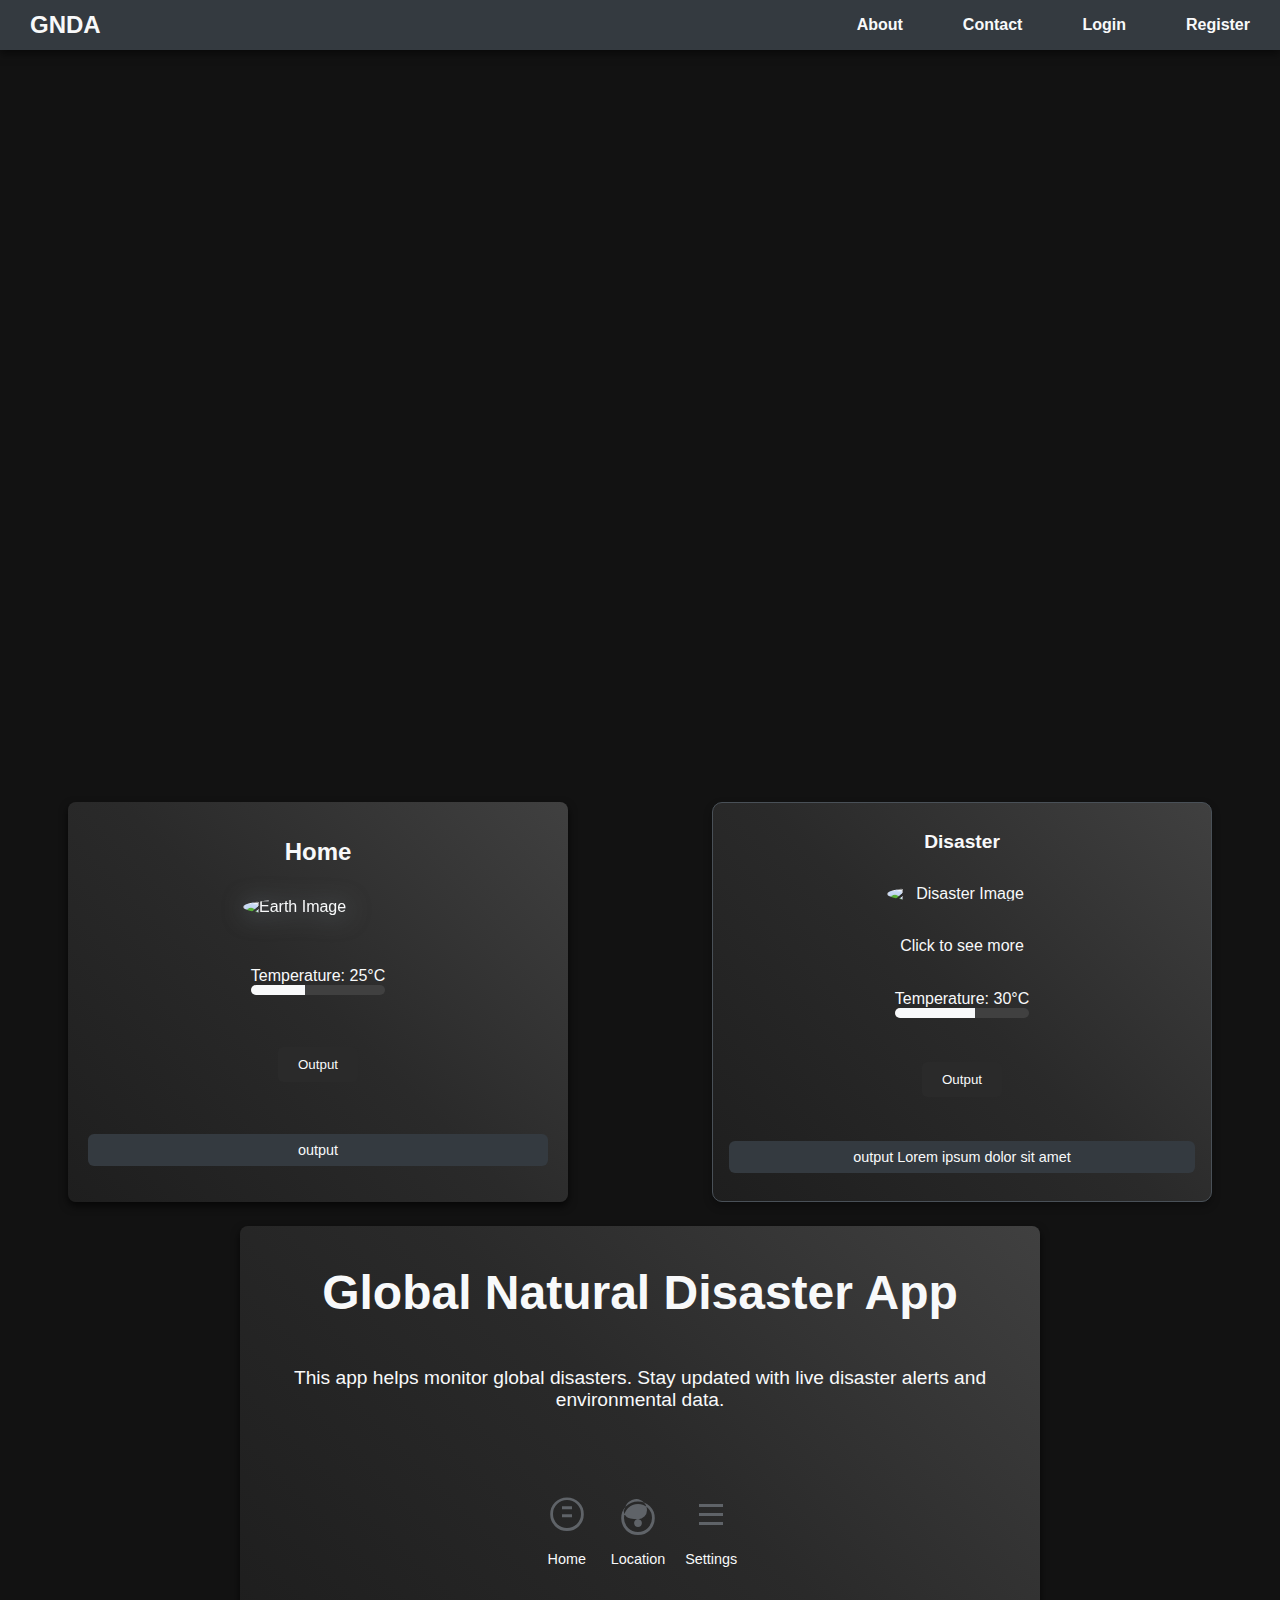
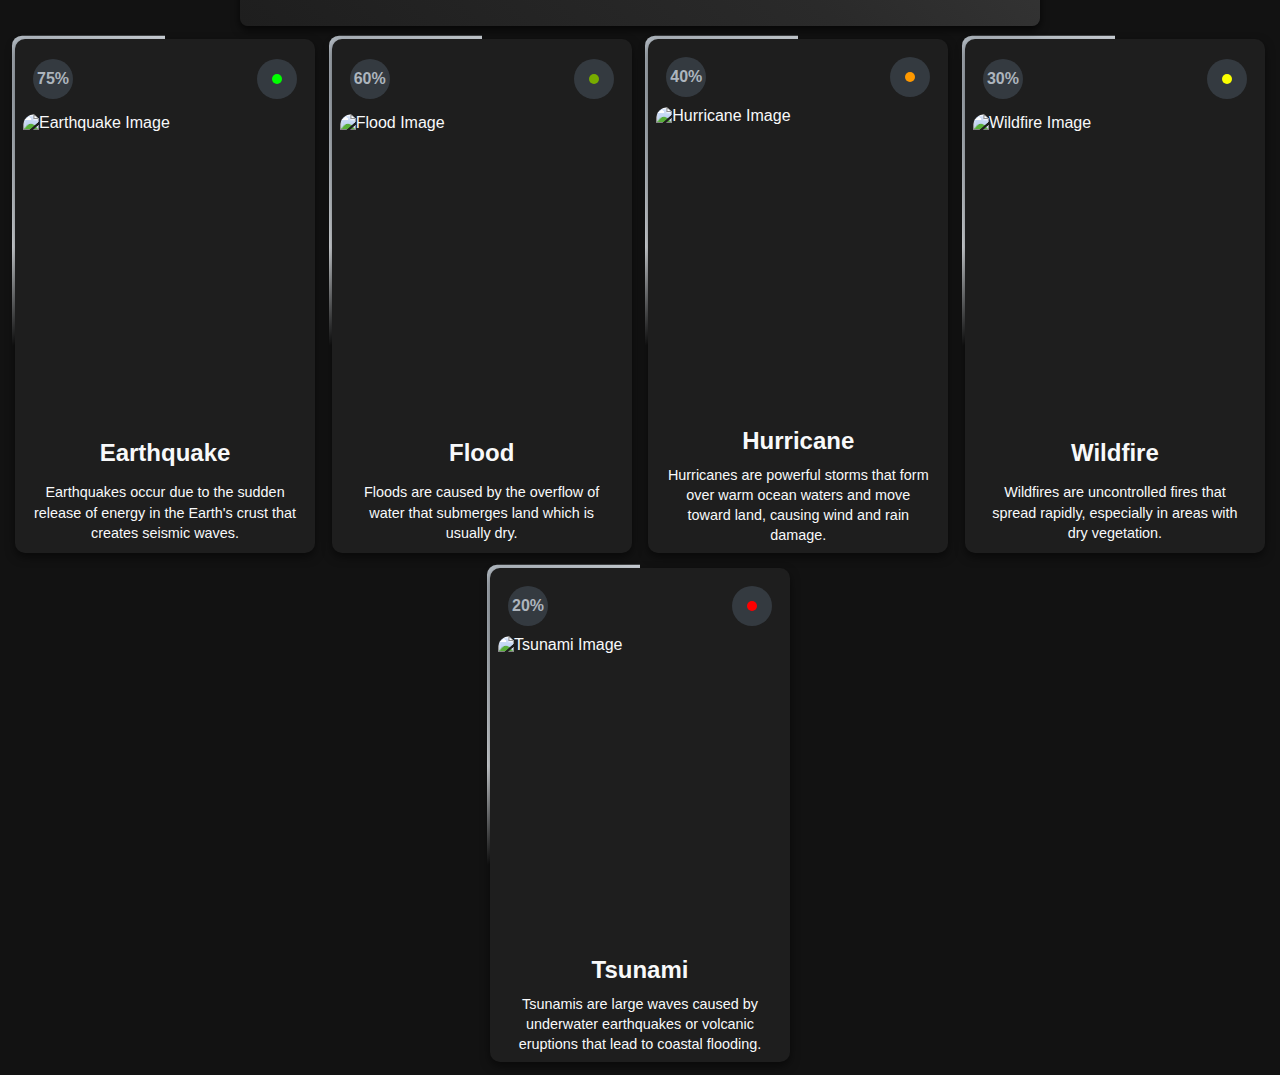
==== html/index.html @ a1fbfb5b "digastar grid fix" ====
<!DOCTYPE html>
<html lang="en">

<head>
  <meta charset="UTF-8" />
  <meta name="viewport" content="width=device-width, initial-scale=1.0" />
  <title>Global Disaster Alert App</title>
  <link rel="stylesheet" href="../css/styles.css" />
  <link href="https://fonts.googleapis.com/css2?family=Roboto:wght@400;700&display=swap" rel="stylesheet" />

  <link rel="stylesheet" href="../css/fonts.css" />
  <link href="https://fonts.googleapis.com/css2?family=Roboto:wght@400;700&display=swap" rel="stylesheet" />
  <link rel="stylesheet" href="../css/animation.css" />
  <link rel="stylesheet" href="../css/responsive.css" />
  <!-- linking font awesome -->
  <link rel="stylesheet" href="https://cdnjs.cloudflare.com/ajax/libs/font-awesome/6.6.0/css/all.min.css"
    integrity="sha512-Kc323vGBEqzTmouAECnVceyQqyqdsSiqLQISBL29aUW4U/M7pSPA/gEUZQqv1cwx4OnYxTxve5UMg5GT6L4JJg=="
    crossorigin="anonymous" referrerpolicy="no-referrer" />
</head>

<body>
  <!-- Navigation Menu -->
  <nav>
    <ul class="sidebar">
      <li>
        <a href="#" id="closeSidebar"><svg xmlns="http://www.w3.org/2000/svg" height="24px" viewBox="0 -960 960 960"
            width="24px" fill="#5f6368">
            <path
              d="m256-200-56-56 224-224-224-224 56-56 224 224 224-224 56 56-224 224 224 224-56 56-224-224-224 224Z" />
          </svg></a>
      </li>
      <li><a href="#">About</a></li>
      <li><a href="#">Contact</a></li>
      <li><a href="#">Login</a></li>
      <li><a href="#">Register</a></li>
    </ul>
    <ul>
      <li><a id="logo" href="#">GNDA</a></li>
      <li class="hideOnMobile"><a href="#">About</a></li>
      <li class="hideOnMobile"><a href="#">Contact</a></li>
      <li class="hideOnMobile"><a href="#">Login</a></li>
      <li class="hideOnMobile"><a href="#">Register</a></li>
      <li class="hideOnpc">
        <a href="#" id="openSidebar">
          <svg xmlns="http://www.w3.org/2000/svg" height="24px" viewBox="0 -960 960 960" width="24px" fill="#5f6368">
            <path d="M120-240v-80h720v80H120Zm0-200v-80h720v80H120Zm0-200v-80h720v80H120Z" />
          </svg></a>
      </li>
    </ul>
  </nav>
  <!-- Hero Section with a Background Image -->
  <section id="hero">
    <div class="hero-container">
      <div class="hero-content">
        <h1>Global Disaster Alert App</h1>
        <p>Get alerts for disasters around the world</p>
        <a href="#"><button id="weather-button">Open App</button></a>
      </div>
    </div>
  </section>

  <!-- Three Box Section -->
  <div class="box1">
    <section class="three-boxes">
      <!-- Home Box -->
      <div class="box home-box">
        <h2>Home</h2>
        <img id="earth-image" src="../assets/image/earth-image.png" alt="Earth Image" />
        <div class="temperature-bar">
          <span class="temp-label">Temperature: 25°C</span>
          <div class="bar">
            <div class="fill" style="width: 40%"></div>
          </div>
        </div>
        <button class="output-btn">Output</button>
        <p id="output-text">output</p>
      </div>

      <!-- Disaster Box -->
      <div class="box disaster-box">
        <h2>Disaster</h2>
        <!-- https://via.placeholder.com/150 -->
        <img src="https://via.placeholder.com/10" alt="Disaster Image" />
        <span>Click to see more</span>
        <div class="temperature-bar">
          <span class="temp-label">Temperature: 30°C</span>
          <div class="bar">
            <div class="fill" style="width: 60%"></div>
          </div>
        </div>
        <button class="output-btn">Output</button>
        <p id="output-text">output Lorem ipsum dolor sit amet</p>
      </div>

      <!-- Global Natural Disaster App Box -->
      <div class="main-box">
        <h2>Global Natural Disaster App</h2>
        <p>
          This app helps monitor global disasters. Stay updated with live
          disaster alerts and environmental data.
        </p>
        <div class="icons">
          <div class="icon-box">
            <svg xmlns="http://www.w3.org/2000/svg" height="48" viewBox="0 -960 960 960" width="48" fill="#5f6368">
              <path
                d="M480-120q-141 0-238.5-97.5T144-456q0-141 97.5-238.5T480-792q141 0 238.5 97.5T816-456q0 141-97.5 238.5T480-120Zm0-60q116 0 198-82t82-198q0-116-82-198t-198-82q-116 0-198 82t-82 198q0 116 82 198t198 82ZM380-556h200v-60H380v60Zm0 160h200v-60H380v60Z" />
            </svg>
            <p>Home</p>
          </div>
          <div class="icon-box">
            <svg xmlns="http://www.w3.org/2000/svg" height="48" viewBox="0 -960 960 960" width="48" fill="#5f6368">
              <path
                d="M480-40q-141 0-238.5-97.5T144-376q0-141 97.5-238.5T480-712q141 0 238.5 97.5T816-376q0 141-97.5 238.5T480-40Zm0-60q116 0 198-82t82-198q0-116-82-198t-198-82q-116 0-198 82t-82 198q0 116 82 198t198 82ZM480-200q33 0 55.5-22.5T558-278q0-33-22.5-55.5T480-356q-33 0-55.5 22.5T402-278q0 33 22.5 55.5T480-200Zm0-156q75 0 127.5-52.5T660-536q0-33-11-65t-28-57.5q-17-25.5-39-47t-55-34.5q-36-18-74.5-18T358-740q-36 18-59 34.5t-44 47T229-601q-15 29-26 57.5T192-536q0 75 52.5 127.5T480-356Zm0-60Z" />
            </svg>
            <p>Location</p>
          </div>
          <div class="icon-box">
            <svg xmlns="http://www.w3.org/2000/svg" height="48" viewBox="0 -960 960 960" width="48" fill="#5f6368">
              <path d="M240-240h480v-60H240v60Zm0-180h480v-60H240v60Zm0-180h480v-60H240v60Zm240 360Zm0-180Zm0-180Z" />
            </svg>
            <p>Settings</p>
          </div>
        </div>
      </div>
    </section>
  </div>

  <!-- Disaster Explain Card Section -->
  <div class="cardsTwoBox">
    <div class="disaster-container">
      <div class="disaster-card">
        <div class="disaster-buttons">
          <button class="left-btn">75%</button>
          <button class="right-btn" onclick="checkLocation()">
            <span class="greenlight"></span>
          </button>
        </div>
        <img
          src="https://media.npr.org/assets/img/2023/02/07/gettyimages-1463708921_wide-4f3dd4d43ac47e19adfbdbad05ad995626392d2d.jpg?s=1400&c=100&f=jpeg"
          alt="Earthquake Image" class="disaster-img" />
        <h1>Earthquake</h1>
        <p>
          Earthquakes occur due to the sudden release of energy in the Earth's
          crust that creates seismic waves.
        </p>
      </div>

      <div class="disaster-card">
        <div class="disaster-buttons">
          <button class="left-btn">60%</button>
          <button class="right-btn" onclick="checkLocation()">
            <span class="offGreen"></span>
          </button>
        </div>
        <img src="https://bsmedia.business-standard.com/_media/bs/img/article/2024-01/25/full/1706206527-8399.jpg"
          alt="Flood Image" class="disaster-img" />
        <h1>Flood</h1>
        <p>
          Floods are caused by the overflow of water that submerges land which
          is usually dry.
        </p>
      </div>

      <div class="disaster-card">
        <div class="disaster-buttons">
          <button class="left-btn">40%</button>
          <button class="right-btn" onclick="checkLocation()">
            <span class="dullYeollow"></span>
          </button>
        </div>
        <img
          src="https://www.belfor.com/us/wp-content/uploads/sites/2/2024/08/Tropical-Storm-vs-Hurricane-What_s-the-Difference.jpeg"
          alt="Hurricane Image" class="disaster-img" />
        <h1>Hurricane</h1>
        <p>
          Hurricanes are powerful storms that form over warm ocean waters and
          move toward land, causing wind and rain damage.
        </p>
      </div>

      <div class="disaster-card">
        <div class="disaster-buttons">
          <button class="left-btn">30%</button>
          <button class="right-btn" onclick="checkLocation()">
            <span class="yellow"></span>
          </button>
        </div>
        <img
          src="https://upload.wikimedia.org/wikipedia/commons/0/05/Burnout_ops_on_Mangum_Fire_McCall_Smokejumpers.jpg"
          alt="Wildfire Image" class="disaster-img" />
        <h1>Wildfire</h1>
        <p>
          Wildfires are uncontrolled fires that spread rapidly, especially in
          areas with dry vegetation.
        </p>
      </div>

      <div class="disaster-card">
        <div class="disaster-buttons">
          <button class="left-btn">20%</button>
          <button class="right-btn" onclick="checkLocation()">
            <span class="red"></span>
          </button>
        </div>
        <img src="https://scitechdaily.com/images/Tsunami-Illustration.jpg" alt="Tsunami Image" class="disaster-img" />
        <h1>Tsunami</h1>
        <p>
          Tsunamis are large waves caused by underwater earthquakes or
          volcanic eruptions that lead to coastal flooding.
        </p>
      </div>
    </div>
  </div>

  <!-- Popup Modal -->
  <div id="location-popup" class="popup">
    <div class="popup-content">
      <span class="close-btn" onclick="closePopup()">&times;</span>
      <p>Your location is currently safe from this disaster!</p>
    </div>
  </div>

  <!-- disaster-list -->

  <!-- This is where we will display disaster cards -->

  <!-- <i class="fa-solid fa-toggle-on" style="color: #B197FC;"></i> -->
  <script src="../JS/app.js"></script>
  <script src="../JS/data.js"></script>
</body>

</html>
---- css/styles.css ----
:root {
  --seasalt: #f8f9fa; /* Seasalt (for light accents) */
  --antiflash-white: #e9ecef; /* Antiflash White */
  --platinum: #dee2e6; /* Platinum */
  --french-gray: #ced4da; /* French Gray */
  --french-gray-2: #adb5bd; /* Lighter French Gray */
  --slate-gray: #6c757d; /* Slate Gray */
  --outer-space: #495057; /* Outer Space */
  --onyx: #343a40; /* Onyx */
  --eerie-black: #212529; /* Eerie Black */
  --dark-background: #121212; /* Dark Background */
  --dark-card: #1e1e1e; /* Dark Card Background */
  --dark-border: #2a2a2a; /* Dark Border */
  --dark-accent: #404040; /* Dark Accent */
}

/* Global Styles */
* {
  margin: 0;
  padding: 0;
  box-sizing: border-box;
}

body {
  color: var(--seasalt);
  font-family: "Roboto", sans-serif;
  background: var(--dark-background);
  min-height: 100vh;
  font-family: "Segoe UI", Tahoma, Geneva, Verdana, sans-serif;
}

/* Nav Bar */
nav {
  background-color: var(--onyx);
  box-shadow: 0 4px 8px rgba(0, 0, 0, 0.5);
}

nav ul {
  width: 100%;
  list-style: none;
  display: flex;
  justify-content: flex-end;
  align-items: center;
}

nav ul li {
  height: 50px;
}

nav a {
  height: 100%;
  padding: 0 30px;
  text-decoration: none;
  display: flex;
  align-items: center;
  color: var(--seasalt);
  font-weight: 700;
  position: relative;
}

nav a:hover {
  background-color: var(--dark-accent);
}

nav a::after {
  content: "";
  position: absolute;
  bottom: 0;
  left: 0;
  width: 100%;
  height: 2px;
  background-color: var(--seasalt);
  transform: scaleX(0);
  transform-origin: left;
  transition: transform 0.3s ease-in-out;
}

nav a:hover::after {
  transform: scaleX(1);
}

nav li:first-child {
  margin-right: auto;
}
#logo {
  font-size: 24px;
  font-weight: bold;
  font-family: "Trebuchet MS", "Lucida Sans Unicode", "Lucida Grande",
    "Lucida Sans", Arial, sans-serif;
}

#logo:hover {
  background: transparent;
}
#logo::after {
  display: none;
}
/* Sidebar */
.sidebar {
  position: fixed;
  top: 0;
  right: 0;
  height: 100vh;
  width: 250px;
  z-index: 999;
  background-color: rgba(255, 255, 255, 0.05);
  backdrop-filter: blur(10px);
  box-shadow: 0 4px 8px rgba(0, 0, 0, 0.23);
  display: none;
  flex-direction: column;
  align-items: flex-start;
  justify-content: flex-start;
}

.sidebar li {
  width: 100%;
}

.sidebar a {
  width: 100%;
}

.sidebar.show {
  display: flex;
}
.hideOnpc {
  display: none;
}

/* Hero Section */
#hero {
  background: linear-gradient(to bottom, rgba(0, 0, 0, 0.6), transparent),
    url("../assets/image/map.png") no-repeat top center/cover;
  padding: 2rem;
  height: 80svh;
  color: var(--seasalt);
  width: 100%;
  opacity: 0;
  animation: fadeIn 2s forwards;
  border-radius: 0rem 0rem 1rem 1rem;
  box-shadow: 2px 2px 12px rgba(0, 0, 0, 0.7);
}

@keyframes fadeIn {
  to {
    opacity: 1;
  }
}
.hero-container {
  display: flex;
  flex-direction: column;
  justify-content: center;
  align-items: center;
  height: 100%;
  width: 100%;
  text-align: center;
  font-family: Fera Code Pro, monospace;
}
.hero-content {
  display: flex;
  flex-direction: column;
  justify-content: center;
  align-items: center;
  height: 100%;
  width: 100%;
}

#hero h1 {
  color: var(--french-gray);
  font-size: 3rem;
  backdrop-filter: blur(10px);
  border-radius: 24px;
  padding: 1rem;
  border: 2px solid var(--slate-gray);
}

#hero p {
  font-size: 1.5rem;
}

#weather-button {
  background-color: var(--dark-border);
  color: var(--seasalt);
  border: none;
  background: var(--dark-accent);
  border-radius: 5px;
  padding: 10px 20px;
  font-size: 1rem;
  margin-top: 20px;
  cursor: pointer;
}
#weather-button a {
  color: var(--seasalt);
  text-decoration: none;
}
#weather-button:hover {
  background-color: var(--onyx);
  color: var(--seasalt);
  transition: all 0.3s ease-in-out;
}

/* Card Section */

.three-boxes {
  margin-top: 1rem;
  display: flex;
  justify-content: space-around;
  align-items: center;
  flex-direction: row;
  width: 100%;
  flex-wrap: wrap;
  gap: 0.5rem;
}
.box {
  margin: 1rem;
  color: var(--seasalt);
  padding: 20px;
  display: flex;
  flex-direction: column;
  align-items: center;
  justify-content: space-around;
  width: 500px;
  height: 400px;
  background: linear-gradient(
    45deg,
    var(--dark-card),
    var(--dark-border),
    var(--dark-accent)
  );
  box-shadow: 0 4px 8px rgba(0, 0, 0, 0.7);
  border-radius: 8px;
}
img {
  width: 150px;
  border-radius: 50%;
  height: auto;
  margin-bottom: 10px;
}

.temperature-bar {
  margin: 10px 0;
}
.bar {
  width: 100%;
  height: 10px;
  background-color: var(--dark-accent);
  border-radius: 5px;
  overflow: hidden;
}

.fill {
  height: 100%;
  background-color: var(--seasalt);
}
.output-btn {
  margin-top: 10px;
  padding: 10px 20px;
  border: none;
  background-color: var(--dark-border);
  color: var(--seasalt);
  border-radius: 5px;
  cursor: pointer;
}
.output-btn:hover {
  transition: all 0.3s ease-in-out;
  border: 1px solid var(--dark-border);
  background: transparent;
}

.main-box h2 {
  margin-bottom: 10px;
  font-size: 3rem;
  color: var(--seasalt);
}
.main-box {
  width: 800px;
  height: 400px;
  margin: 15 auto;
  padding: 20px;
  background: linear-gradient(
    45deg,
    var(--dark-card),
    var(--dark-border),
    var(--dark-accent)
  );
  box-shadow: 0 4px 8px rgba(0, 0, 0, 0.7);
  border-radius: 8px;
  color: var(--seasalt);

  display: flex;
  flex-direction: column;
  align-items: center;
  justify-content: space-around;
  text-align: center;
}
.main-box p {
  margin-bottom: 20px;
  font-size: 1.2rem;
}

.icons {
  text-align: center;
  display: flex;
  align-items: center;
  justify-content: center;
  gap: 20px;
  margin-top: 20px;
}

.icon-box {
  text-align: center;
}
.icon-box p {
  font-size: 0.9em;
}
.icon-box svg {
  margin-bottom: 10px;
}
#earth-image {
  animation: spin 120s linear infinite;
  filter: drop-shadow(2px 2px 12px var(--slate-gray));
}

#output-text {
  color: var(--seasalt);
  font-size: 0.9rem;
  margin-top: 20px;
  width: 100%;
  text-align: center;
  background-color: #343a40;
  padding: 0.5rem;
  border-radius: 6px;
  overflow-y: scroll;
  overflow-x: hidden;
  -ms-overflow-style: none; /* IE and Edge */
  scrollbar-width: none;
}

/* Hide scrollbar for Chrome, Safari and Opera */
#output-text::-webkit-scrollbar {
  display: none;
}

/* digister explain card */

/* Flex container for disaster cards */
.disaster-container {
  display: flex;
  flex-wrap: wrap;
  justify-content: space-evenly;
  gap: 0.9rem;
  margin: 0rem auto;
  width: 100%;
  max-width: 1600px;
}

/* Individual disaster cards */
.disaster-card {
  background: var(--dark-card);
  color: var(--seasalt);
  border-radius: 10px;
  width: 300px;
  display: flex;
  flex-direction: column;
  justify-content: space-around;
  box-shadow: 0 4px 10px rgba(0, 0, 0, 0.5);
  position: relative;
  padding: 0.5rem;
  position: relative;
}
@property --angle {
  syntax: "<angle>";
  initial-value: 0deg;
  inherits: false;
}
.disaster-card::after {
  content: "";
  position: absolute;
  height: 100%;
  width: 100%;
  background-image: conic-gradient(
    from var(--angle),
    transparent 70%,
    var(--platinum),
    var(--french-gray-2),
    var(--french-gray)
  );
  top: 50%;
  left: 50%;
  translate: -50% -50%;
  z-index: -1;
  padding: 3px;
  border-radius: 10px;
  animation: 3s gar linear infinite;
}

.card::before {
  filter: blur(10px);
  opacity: 0.5;
}

.disaster-img {
  width: 100%;
  height: 300px;
  object-fit: cover;
  border-radius: 12px;
}

/* Disaster name */
.disaster-card h1 {
  margin: 10px 0;
  text-align: center;
  font-size: 1.5rem;
}

/* Disaster description */
.disaster-card p {
  padding: 0 10px;
  text-align: center;
  font-size: 0.9rem;
  line-height: 1.4;
}

/* Buttons at the top of the card */
.disaster-buttons {
  display: flex;
  justify-content: space-between;
  padding: 10px;
}

.left-btn,
.right-btn {
  background-color: var(--onyx);
  color: var(--seasalt);
  border: none;
  border-radius: 50%;
  width: 40px;
  height: 40px;
  display: flex;
  justify-content: center;
  align-items: center;
  cursor: pointer;
  font-size: 1rem;
  transition: background-color 0.3s ease;
  color: #adb5bd;
  font-weight: 900;
}
.greenlight {
  background-color: #00ff00;
  height: 10px;
  width: 10px;
  border-radius: 50%;
}
.offGreen {
  background-color: #78ac00;
  height: 10px;
  width: 10px;
  border-radius: 50%;
}
.dullYeollow {
  background-color: #ff9900;
  height: 10px;
  width: 10px;
  border-radius: 50%;
}
.yellow {
  background-color: #fbff00;
  height: 10px;
  width: 10px;
  border-radius: 50%;
}
.red {
  background-color: #ff0000;
  height: 10px;
  width: 10px;
  border-radius: 50%;
}
.left-btn:hover,
.right-btn:hover {
  background-color: var(--eerie-black);
}

/* Popup Modal */
.popup {
  display: none;
  position: fixed;
  top: 0;
  left: 0;
  width: 100%;
  height: 100%;
  background: rgba(0, 0, 0, 0.7);
  justify-content: center;
  align-items: center;
  z-index: 1000;
}

.popup-content {
  background: var(--dark-card);
  padding: 2rem;
  border-radius: 10px;
  text-align: center;
  color: var(--seasalt);
  width: 300px;
}

.close-btn {
  position: absolute;
  top: 10px;
  right: 20px;
  font-size: 1.5rem;
  color: var(--seasalt);
  cursor: pointer;
}

.close-btn:hover {
  color: var(--platinum);
}

.cardsTwoBox {
  margin: 0.8rem;
}
/* Container for disaster cards */
.disasterAll {
  padding: 1rem;
  background-color: var(--french-gray-2); /* Matches the background */
  display: flex;
  flex-wrap: wrap;
  justify-content: space-evenly;
  gap: 1.5rem;
  max-width: 1200px;
  margin: 0 auto;
}

/* Individual disaster card styling */
.disaster-box {
  background-color: var(--onyx); /* Matches the dark background */
  border: 1px solid var(--outer-space);
  border-radius: 10px;
  box-shadow: 0 4px 8px rgba(0, 0, 0, 0.3);
  padding: 1rem;
  text-align: center;
  transition: transform 0.3s ease, box-shadow 0.3s ease;
}

/* Card content styling */
.disaster-box h2 {
  font-size: 1.2rem;
  color: var(--seasalt);
  margin-bottom: 0.5rem;
}

.disaster-box p {
  font-size: 0.9rem;
  color: var(--platinum);
}

/* Hover effect for the cards */
.disaster-box:hover {
  transform: translateY(-5px);
  box-shadow: 0 8px 16px rgba(0, 0, 0, 0.5);
}
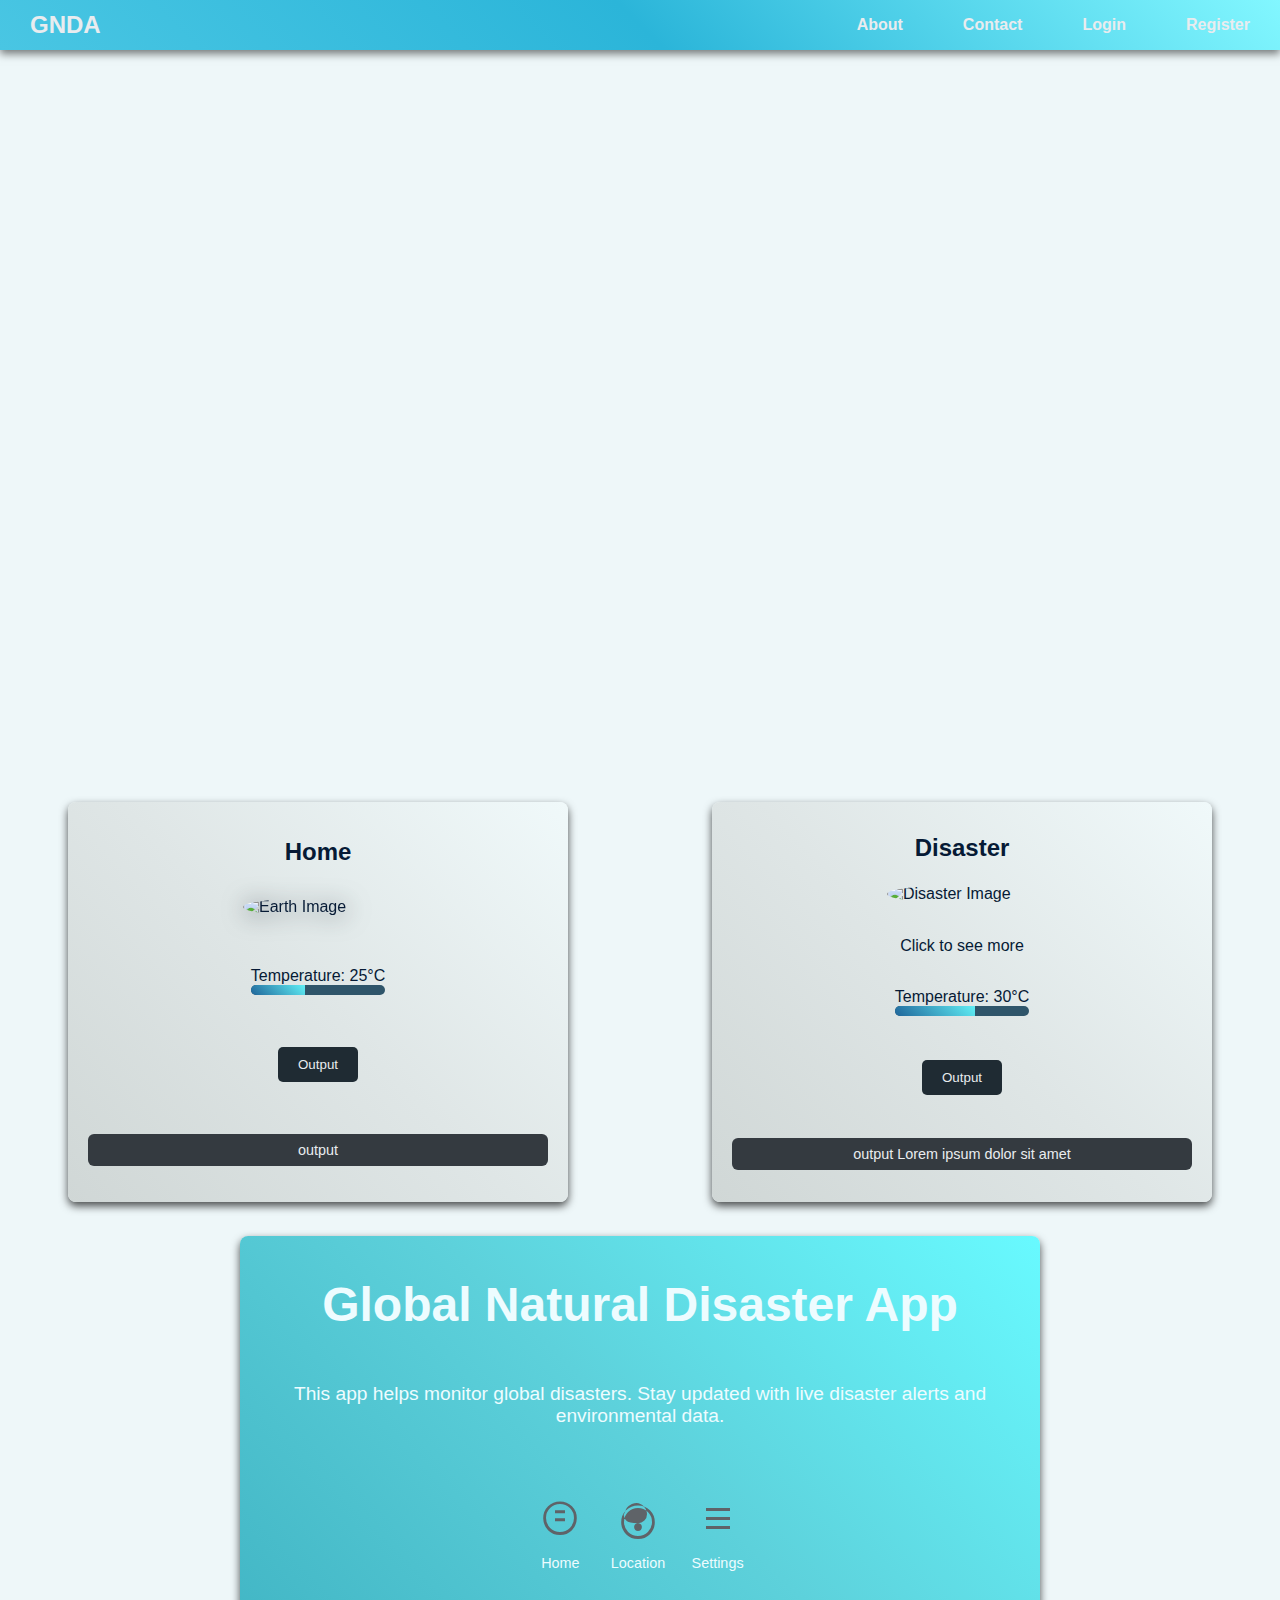
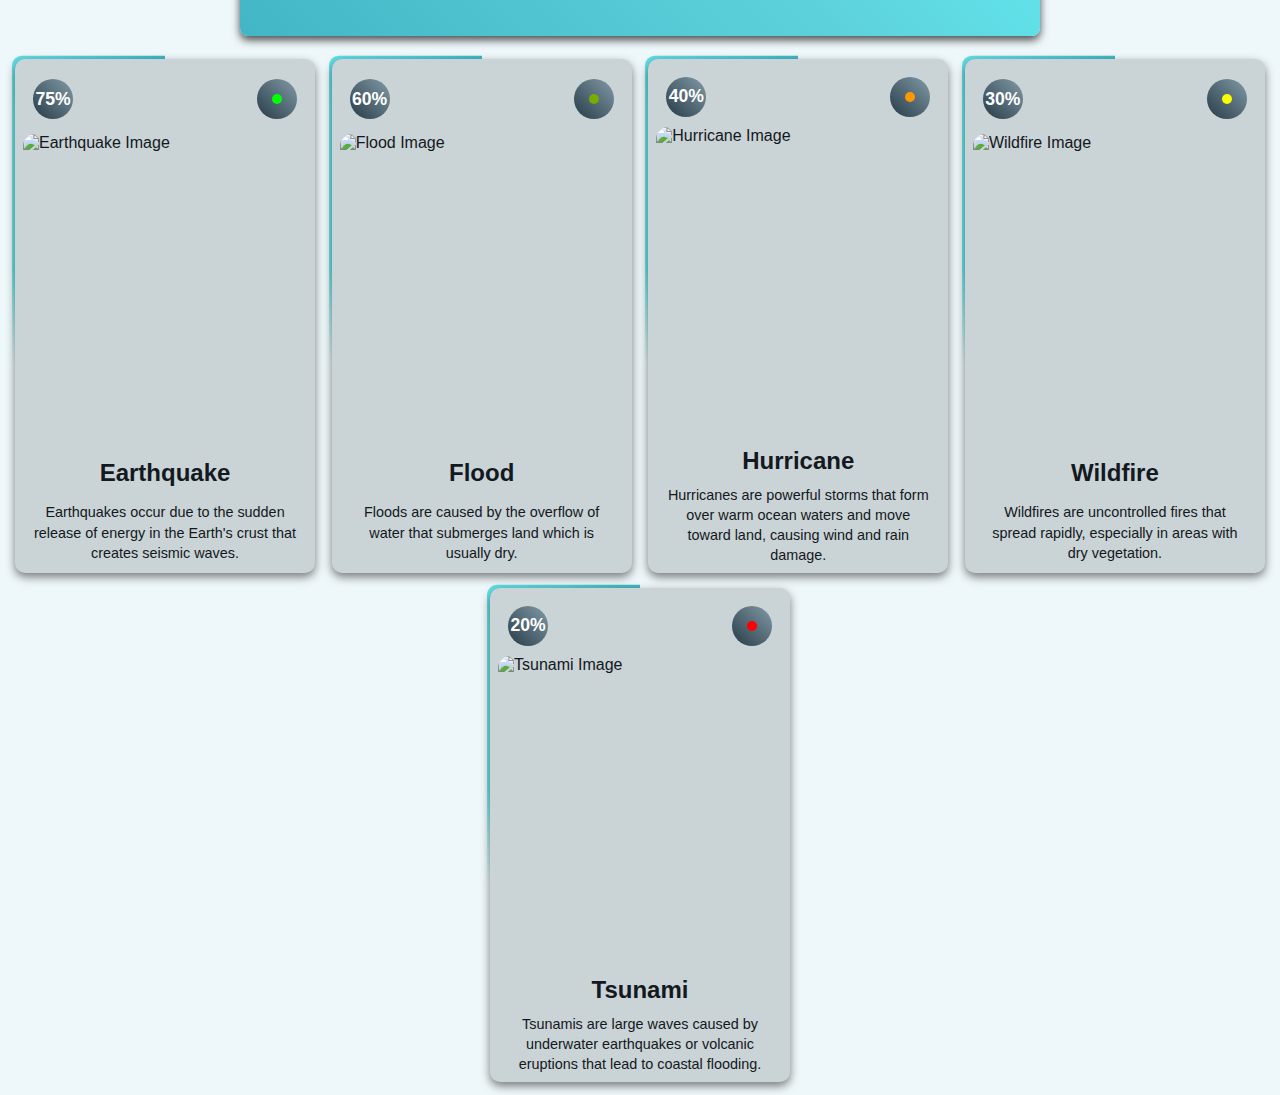
==== commit 1d74a337: "app color change" ====
--- a/html/index.html
+++ b/html/index.html
@@ -24,7 +24,7 @@
     <ul class="sidebar">
       <li>
         <a href="#" id="closeSidebar"><svg xmlns="http://www.w3.org/2000/svg" height="24px" viewBox="0 -960 960 960"
-            width="24px" fill="#5f6368">
+            width="24px" fill="#fff">
             <path
               d="m256-200-56-56 224-224-224-224 56-56 224 224 224-224 56 56-224 224 224 224-56 56-224-224-224 224Z" />
           </svg></a>
@@ -42,7 +42,7 @@
       <li class="hideOnMobile"><a href="#">Register</a></li>
       <li class="hideOnpc">
         <a href="#" id="openSidebar">
-          <svg xmlns="http://www.w3.org/2000/svg" height="24px" viewBox="0 -960 960 960" width="24px" fill="#5f6368">
+          <svg xmlns="http://www.w3.org/2000/svg" height="24px" viewBox="0 -960 960 960" width="24px" fill="#fff">
             <path d="M120-240v-80h720v80H120Zm0-200v-80h720v80H120Zm0-200v-80h720v80H120Z" />
           </svg></a>
       </li>
@@ -65,7 +65,7 @@
       <!-- Home Box -->
       <div class="box home-box">
         <h2>Home</h2>
-        <img id="earth-image" src="../assets/image/earth-image.png" alt="Earth Image" />
+        <img id="earth-image" src="../assets/image/earth.png" alt="Earth Image" />
         <div class="temperature-bar">
           <span class="temp-label">Temperature: 25°C</span>
           <div class="bar">
@@ -80,7 +80,9 @@
       <div class="box disaster-box">
         <h2>Disaster</h2>
         <!-- https://via.placeholder.com/150 -->
-        <img src="https://via.placeholder.com/10" alt="Disaster Image" />
+        <img
+          src="../assets/image/DALL·E 2024-10-24 02.21.56 - A clean, modern UI design for a global natural disaster alert app. The home page features a dashboard with disaster cards showing the type, location, .webp"
+          alt="Disaster Image" />
         <span>Click to see more</span>
         <div class="temperature-bar">
           <span class="temp-label">Temperature: 30°C</span>
@@ -220,9 +222,7 @@
     </div>
   </div>
 
-  <!-- disaster-list -->
-
-  <!-- This is where we will display disaster cards -->
+
 
   <!-- <i class="fa-solid fa-toggle-on" style="color: #B197FC;"></i> -->
   <script src="../JS/app.js"></script>
--- a/css/styles.css
+++ b/css/styles.css
@@ -1,19 +1,3 @@
-:root {
-  --seasalt: #f8f9fa; /* Seasalt (for light accents) */
-  --antiflash-white: #e9ecef; /* Antiflash White */
-  --platinum: #dee2e6; /* Platinum */
-  --french-gray: #ced4da; /* French Gray */
-  --french-gray-2: #adb5bd; /* Lighter French Gray */
-  --slate-gray: #6c757d; /* Slate Gray */
-  --outer-space: #495057; /* Outer Space */
-  --onyx: #343a40; /* Onyx */
-  --eerie-black: #212529; /* Eerie Black */
-  --dark-background: #121212; /* Dark Background */
-  --dark-card: #1e1e1e; /* Dark Card Background */
-  --dark-border: #2a2a2a; /* Dark Border */
-  --dark-accent: #404040; /* Dark Accent */
-}
-
 /* Global Styles */
 * {
   margin: 0;
@@ -22,16 +6,22 @@
 }
 
 body {
-  color: var(--seasalt);
+  color: #000605;
   font-family: "Roboto", sans-serif;
-  background: var(--dark-background);
+  background: #eef7f9;
   min-height: 100vh;
   font-family: "Segoe UI", Tahoma, Geneva, Verdana, sans-serif;
-}
+
+}
+
+body::-webkit-scrollbar {
+  display: none;
+}
+
 
 /* Nav Bar */
 nav {
-  background-color: var(--onyx);
+  background: linear-gradient(45deg, #49c6e3, #2bb5d9, #82f7ff);
   box-shadow: 0 4px 8px rgba(0, 0, 0, 0.5);
 }
 
@@ -53,13 +43,13 @@
   text-decoration: none;
   display: flex;
   align-items: center;
-  color: var(--seasalt);
+  color: #e9ecef;
   font-weight: 700;
   position: relative;
 }
 
 nav a:hover {
-  background-color: var(--dark-accent);
+  background-color: #587d8e;
 }
 
 nav a::after {
@@ -69,7 +59,7 @@
   left: 0;
   width: 100%;
   height: 2px;
-  background-color: var(--seasalt);
+  background-color: #566a7e;
   transform: scaleX(0);
   transform-origin: left;
   transition: transform 0.3s ease-in-out;
@@ -82,6 +72,7 @@
 nav li:first-child {
   margin-right: auto;
 }
+
 #logo {
   font-size: 24px;
   font-weight: bold;
@@ -92,9 +83,11 @@
 #logo:hover {
   background: transparent;
 }
+
 #logo::after {
   display: none;
 }
+
 /* Sidebar */
 .sidebar {
   position: fixed;
@@ -103,7 +96,7 @@
   height: 100vh;
   width: 250px;
   z-index: 999;
-  background-color: rgba(255, 255, 255, 0.05);
+  background-color: #ffffff0d;
   backdrop-filter: blur(10px);
   box-shadow: 0 4px 8px rgba(0, 0, 0, 0.23);
   display: none;
@@ -123,17 +116,18 @@
 .sidebar.show {
   display: flex;
 }
+
 .hideOnpc {
   display: none;
 }
 
 /* Hero Section */
 #hero {
-  background: linear-gradient(to bottom, rgba(0, 0, 0, 0.6), transparent),
-    url("../assets/image/map.png") no-repeat top center/cover;
+  background: linear-gradient(to bottom, #0000009f, transparent),
+    url("../assets/image/map.jpeg") no-repeat top center/cover;
   padding: 2rem;
   height: 80svh;
-  color: var(--seasalt);
+  color: #020506;
   width: 100%;
   opacity: 0;
   animation: fadeIn 2s forwards;
@@ -146,6 +140,7 @@
     opacity: 1;
   }
 }
+
 .hero-container {
   display: flex;
   flex-direction: column;
@@ -156,6 +151,7 @@
   text-align: center;
   font-family: Fera Code Pro, monospace;
 }
+
 .hero-content {
   display: flex;
   flex-direction: column;
@@ -166,36 +162,40 @@
 }
 
 #hero h1 {
-  color: var(--french-gray);
+  font-family: "Trebuchet MS", "Lucida Sans Unicode", "Lucida Grande",
+    "Lucida Sans", Arial, sans-serif;
+  color: #fff;
   font-size: 3rem;
-  backdrop-filter: blur(10px);
+  /* backdrop-filter: blur(5px); */
   border-radius: 24px;
   padding: 1rem;
-  border: 2px solid var(--slate-gray);
+  /* border: 2px solid #495057; */
 }
 
 #hero p {
   font-size: 1.5rem;
+  font-weight: 700;
 }
 
 #weather-button {
-  background-color: var(--dark-border);
-  color: var(--seasalt);
+  background-color: #3d79a0;
+  color: #e9ecef;
   border: none;
-  background: var(--dark-accent);
   border-radius: 5px;
   padding: 10px 20px;
   font-size: 1rem;
   margin-top: 20px;
   cursor: pointer;
 }
+
 #weather-button a {
-  color: var(--seasalt);
+  color: #e9ecef;
   text-decoration: none;
 }
+
 #weather-button:hover {
-  background-color: var(--onyx);
-  color: var(--seasalt);
+  background-color: #11344b;
+  color: #e9ecef;
   transition: all 0.3s ease-in-out;
 }
 
@@ -211,9 +211,10 @@
   flex-wrap: wrap;
   gap: 0.5rem;
 }
+
 .box {
   margin: 1rem;
-  color: var(--seasalt);
+  color: #061a35;
   padding: 20px;
   display: flex;
   flex-direction: column;
@@ -221,15 +222,14 @@
   justify-content: space-around;
   width: 500px;
   height: 400px;
-  background: linear-gradient(
-    45deg,
-    var(--dark-card),
-    var(--dark-border),
-    var(--dark-accent)
-  );
+  background: linear-gradient(45deg,
+      #d0d7d6,
+      #dfe6e6,
+      #f0f9fa);
   box-shadow: 0 4px 8px rgba(0, 0, 0, 0.7);
   border-radius: 8px;
 }
+
 img {
   width: 150px;
   border-radius: 50%;
@@ -240,59 +240,61 @@
 .temperature-bar {
   margin: 10px 0;
 }
+
 .bar {
   width: 100%;
   height: 10px;
-  background-color: var(--dark-accent);
+  background-color: #2f556a;
   border-radius: 5px;
   overflow: hidden;
 }
 
 .fill {
   height: 100%;
-  background-color: var(--seasalt);
-}
+  background: linear-gradient(45deg, #1f659a, #60eff5);
+}
+
 .output-btn {
   margin-top: 10px;
   padding: 10px 20px;
   border: none;
-  background-color: var(--dark-border);
-  color: var(--seasalt);
+  background-color: #1f2b33;
+  color: #e9ecef;
   border-radius: 5px;
   cursor: pointer;
 }
+
 .output-btn:hover {
   transition: all 0.3s ease-in-out;
-  border: 1px solid var(--dark-border);
-  background: transparent;
+  border: 1px solid #2a2a2a;
+  background: #17232f;
 }
 
 .main-box h2 {
   margin-bottom: 10px;
   font-size: 3rem;
-  color: var(--seasalt);
-}
+  color: #edfcff;
+}
+
 .main-box {
   width: 800px;
   height: 400px;
-  margin: 15 auto;
+  margin: 10px;
   padding: 20px;
-  background: linear-gradient(
-    45deg,
-    var(--dark-card),
-    var(--dark-border),
-    var(--dark-accent)
-  );
+  background: linear-gradient(45deg,
+      #42b6c5,
+      #5dd1db,
+      #68faff);
   box-shadow: 0 4px 8px rgba(0, 0, 0, 0.7);
   border-radius: 8px;
-  color: var(--seasalt);
-
+  color: #edfcff;
   display: flex;
   flex-direction: column;
   align-items: center;
   justify-content: space-around;
   text-align: center;
 }
+
 .main-box p {
   margin-bottom: 20px;
   font-size: 1.2rem;
@@ -304,25 +306,29 @@
   align-items: center;
   justify-content: center;
   gap: 20px;
-  margin-top: 20px;
+  margin: .1rem;
 }
 
 .icon-box {
   text-align: center;
-}
+  margin: .2rem;
+}
+
 .icon-box p {
   font-size: 0.9em;
 }
+
 .icon-box svg {
   margin-bottom: 10px;
 }
+
 #earth-image {
   animation: spin 120s linear infinite;
-  filter: drop-shadow(2px 2px 12px var(--slate-gray));
+  filter: drop-shadow(2px 2px 12px #495057);
 }
 
 #output-text {
-  color: var(--seasalt);
+  color: #e9ecef;
   font-size: 0.9rem;
   margin-top: 20px;
   width: 100%;
@@ -332,7 +338,8 @@
   border-radius: 6px;
   overflow-y: scroll;
   overflow-x: hidden;
-  -ms-overflow-style: none; /* IE and Edge */
+  -ms-overflow-style: none;
+  /* IE and Edge */
   scrollbar-width: none;
 }
 
@@ -356,8 +363,8 @@
 
 /* Individual disaster cards */
 .disaster-card {
-  background: var(--dark-card);
-  color: var(--seasalt);
+  background: #cad3d5;
+  color: #131821;
   border-radius: 10px;
   width: 300px;
   display: flex;
@@ -368,23 +375,23 @@
   padding: 0.5rem;
   position: relative;
 }
+
 @property --angle {
   syntax: "<angle>";
   initial-value: 0deg;
   inherits: false;
 }
+
 .disaster-card::after {
   content: "";
   position: absolute;
   height: 100%;
   width: 100%;
-  background-image: conic-gradient(
-    from var(--angle),
-    transparent 70%,
-    var(--platinum),
-    var(--french-gray-2),
-    var(--french-gray)
-  );
+  background-image: conic-gradient(from var(--angle),
+      transparent 70%,
+      #68e5ea,
+      #68e5ea,
+      #42b6c5);
   top: 50%;
   left: 50%;
   translate: -50% -50%;
@@ -430,8 +437,8 @@
 
 .left-btn,
 .right-btn {
-  background-color: var(--onyx);
-  color: var(--seasalt);
+  background: linear-gradient(45deg, #273b48, #829ba7);
+  color: #fff;
   border: none;
   border-radius: 50%;
   width: 40px;
@@ -440,44 +447,49 @@
   justify-content: center;
   align-items: center;
   cursor: pointer;
-  font-size: 1rem;
+  font-size: 1.1rem;
   transition: background-color 0.3s ease;
-  color: #adb5bd;
-  font-weight: 900;
-}
+  font-weight: 900
+}
+
 .greenlight {
   background-color: #00ff00;
   height: 10px;
   width: 10px;
   border-radius: 50%;
 }
+
 .offGreen {
   background-color: #78ac00;
   height: 10px;
   width: 10px;
   border-radius: 50%;
 }
+
 .dullYeollow {
   background-color: #ff9900;
   height: 10px;
   width: 10px;
   border-radius: 50%;
 }
+
 .yellow {
   background-color: #fbff00;
   height: 10px;
   width: 10px;
   border-radius: 50%;
 }
+
 .red {
   background-color: #ff0000;
   height: 10px;
   width: 10px;
   border-radius: 50%;
 }
+
 .left-btn:hover,
 .right-btn:hover {
-  background-color: var(--eerie-black);
+  background-color: #2f556a;
 }
 
 /* Popup Modal */
@@ -488,18 +500,20 @@
   left: 0;
   width: 100%;
   height: 100%;
-  background: rgba(0, 0, 0, 0.7);
+  backdrop-filter: blur(10px);
+  color: #fff;
   justify-content: center;
   align-items: center;
   z-index: 1000;
 }
 
 .popup-content {
-  background: var(--dark-card);
+  backdrop-filter: blur(10px);
+  background: #9ac3d177;
   padding: 2rem;
   border-radius: 10px;
   text-align: center;
-  color: var(--seasalt);
+  color: #021123;
   width: 300px;
 }
 
@@ -508,32 +522,37 @@
   top: 10px;
   right: 20px;
   font-size: 1.5rem;
-  color: var(--seasalt);
+  color: #1f659a;
   cursor: pointer;
 }
 
 .close-btn:hover {
-  color: var(--platinum);
+  color: #cad3d5;
 }
 
 .cardsTwoBox {
   margin: 0.8rem;
 }
-/* Container for disaster cards */
-.disasterAll {
+
+/* !comments hide */
+
+/* .disasterAll {
+
   padding: 1rem;
-  background-color: var(--french-gray-2); /* Matches the background */
+  background-color: var(--french-gray-2);
+
   display: flex;
   flex-wrap: wrap;
   justify-content: space-evenly;
   gap: 1.5rem;
   max-width: 1200px;
   margin: 0 auto;
-}
-
-/* Individual disaster card styling */
+} 
+
+
 .disaster-box {
-  background-color: var(--onyx); /* Matches the dark background */
+  background-color: var(--onyx);
+
   border: 1px solid var(--outer-space);
   border-radius: 10px;
   box-shadow: 0 4px 8px rgba(0, 0, 0, 0.3);
@@ -542,7 +561,6 @@
   transition: transform 0.3s ease, box-shadow 0.3s ease;
 }
 
-/* Card content styling */
 .disaster-box h2 {
   font-size: 1.2rem;
   color: var(--seasalt);
@@ -554,8 +572,8 @@
   color: var(--platinum);
 }
 
-/* Hover effect for the cards */
+
 .disaster-box:hover {
   transform: translateY(-5px);
   box-shadow: 0 8px 16px rgba(0, 0, 0, 0.5);
-}
+} */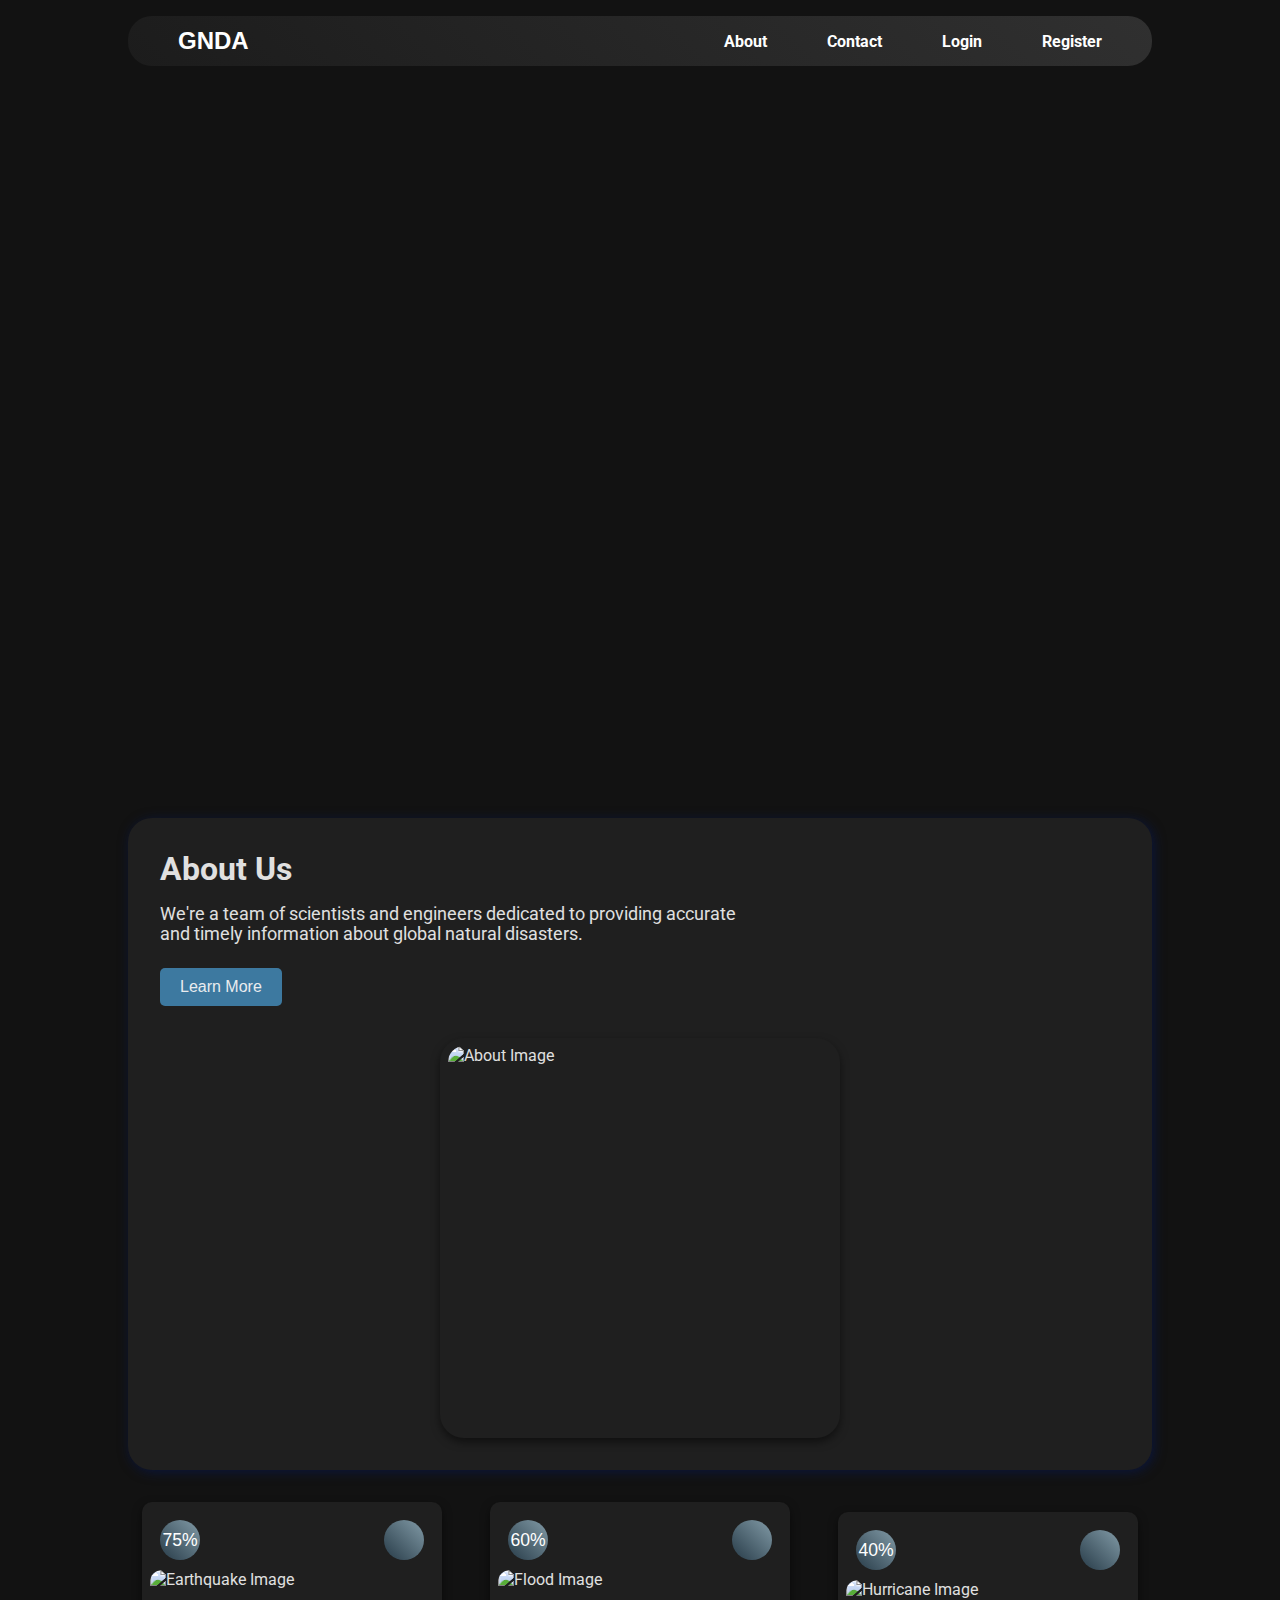
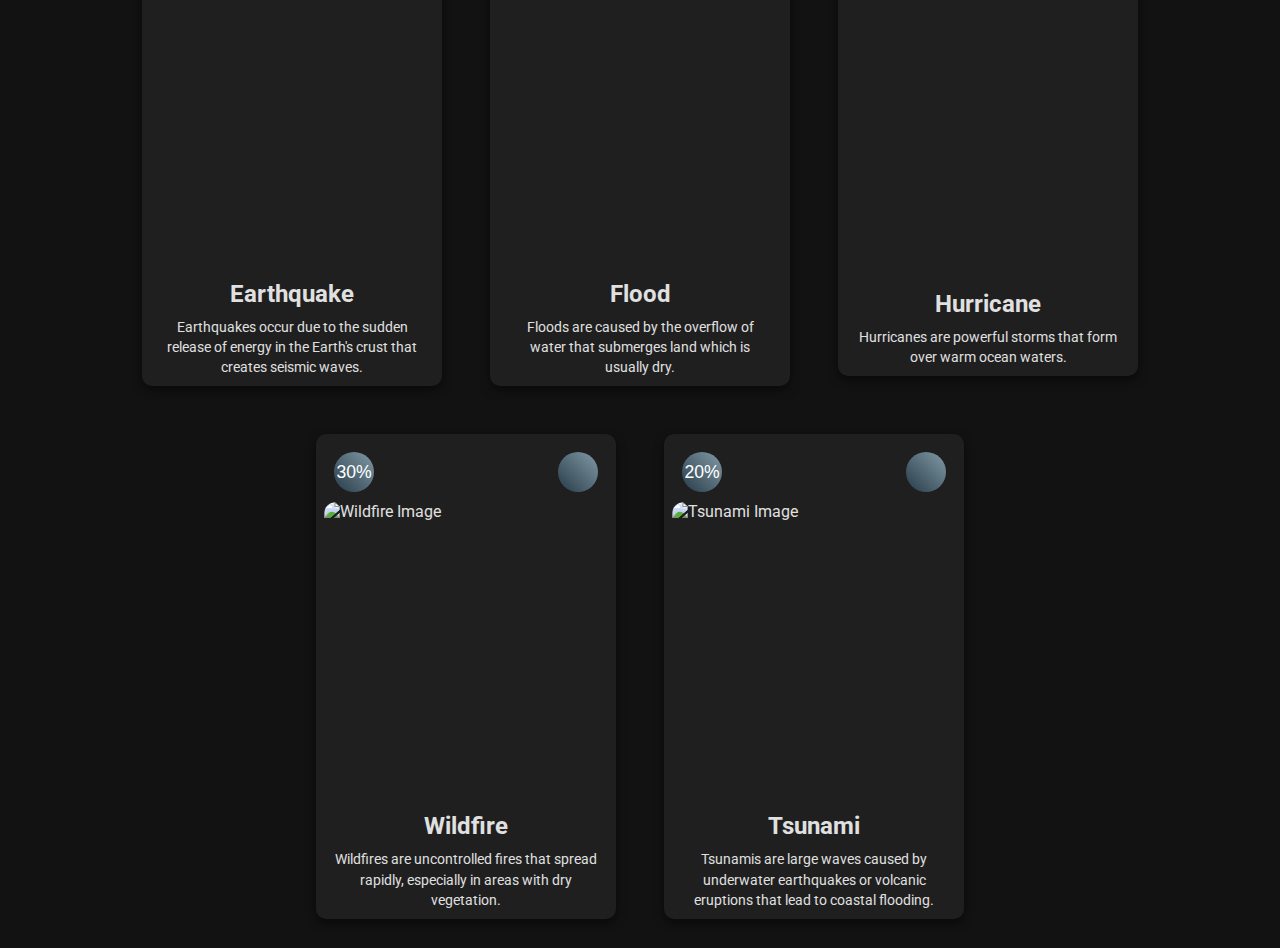
==== commit d832b003: "this is a git" ====
--- a/html/index.html
+++ b/html/index.html
@@ -7,48 +7,48 @@
   <title>Global Disaster Alert App</title>
   <link rel="stylesheet" href="../css/styles.css" />
   <link href="https://fonts.googleapis.com/css2?family=Roboto:wght@400;700&display=swap" rel="stylesheet" />
-
   <link rel="stylesheet" href="../css/fonts.css" />
-  <link href="https://fonts.googleapis.com/css2?family=Roboto:wght@400;700&display=swap" rel="stylesheet" />
   <link rel="stylesheet" href="../css/animation.css" />
   <link rel="stylesheet" href="../css/responsive.css" />
-  <!-- linking font awesome -->
   <link rel="stylesheet" href="https://cdnjs.cloudflare.com/ajax/libs/font-awesome/6.6.0/css/all.min.css"
     integrity="sha512-Kc323vGBEqzTmouAECnVceyQqyqdsSiqLQISBL29aUW4U/M7pSPA/gEUZQqv1cwx4OnYxTxve5UMg5GT6L4JJg=="
     crossorigin="anonymous" referrerpolicy="no-referrer" />
 </head>
 
 <body>
-  <!-- Navigation Menu -->
-  <nav>
-    <ul class="sidebar">
-      <li>
-        <a href="#" id="closeSidebar"><svg xmlns="http://www.w3.org/2000/svg" height="24px" viewBox="0 -960 960 960"
-            width="24px" fill="#fff">
-            <path
-              d="m256-200-56-56 224-224-224-224 56-56 224 224 224-224 56 56-224 224 224 224-56 56-224-224-224 224Z" />
-          </svg></a>
-      </li>
-      <li><a href="#">About</a></li>
-      <li><a href="#">Contact</a></li>
-      <li><a href="#">Login</a></li>
-      <li><a href="#">Register</a></li>
-    </ul>
-    <ul>
-      <li><a id="logo" href="#">GNDA</a></li>
-      <li class="hideOnMobile"><a href="#">About</a></li>
-      <li class="hideOnMobile"><a href="#">Contact</a></li>
-      <li class="hideOnMobile"><a href="#">Login</a></li>
-      <li class="hideOnMobile"><a href="#">Register</a></li>
-      <li class="hideOnpc">
-        <a href="#" id="openSidebar">
-          <svg xmlns="http://www.w3.org/2000/svg" height="24px" viewBox="0 -960 960 960" width="24px" fill="#fff">
-            <path d="M120-240v-80h720v80H120Zm0-200v-80h720v80H120Zm0-200v-80h720v80H120Z" />
-          </svg></a>
-      </li>
-    </ul>
-  </nav>
-  <!-- Hero Section with a Background Image -->
+  <!-- !Navigation Menu -->
+  <div class="navigation">
+    <nav>
+      <ul class="sidebar">
+        <li>
+          <a href="#" id="closeSidebar"><svg xmlns="http://www.w3.org/2000/svg" height="24px" viewBox="0 -960 960 960"
+              width="24px" fill="#fff">
+              <path
+                d="m256-200-56-56 224-224-224-224 56-56 224 224 224-224 56 56-224 224 224 224-56 56-224-224-224 224Z" />
+            </svg></a>
+        </li>
+        <li><a href="#">About</a></li>
+        <li><a href="#">Contact</a></li>
+        <li><a href="#">Login</a></li>
+        <li><a href="#">Register</a></li>
+      </ul>
+      <ul>
+        <li><a id="logo" href="#">GNDA</a></li>
+        <li class="hideOnMobile"><a href="#">About</a></li>
+        <li class="hideOnMobile"><a href="#">Contact</a></li>
+        <li class="hideOnMobile"><a href="#">Login</a></li>
+        <li class="hideOnMobile"><a href="#">Register</a></li>
+        <li class="hideOnpc">
+          <a href="#" id="openSidebar">
+            <svg xmlns="http://www.w3.org/2000/svg" height="24px" viewBox="0 -960 960 960" width="24px" fill="#fff">
+              <path d="M120-240v-80h720v80H120Zm0-200v-80h720v80H120Zm0-200v-80h720v80H120Z" />
+            </svg></a>
+        </li>
+      </ul>
+    </nav>
+  </div>
+
+  <!--! Hero Section-->
   <section id="hero">
     <div class="hero-container">
       <div class="hero-content">
@@ -59,75 +59,24 @@
     </div>
   </section>
 
-  <!-- Three Box Section -->
-  <div class="box1">
-    <section class="three-boxes">
-      <!-- Home Box -->
-      <div class="box home-box">
-        <h2>Home</h2>
-        <img id="earth-image" src="../assets/image/earth.png" alt="Earth Image" />
-        <div class="temperature-bar">
-          <span class="temp-label">Temperature: 25°C</span>
-          <div class="bar">
-            <div class="fill" style="width: 40%"></div>
-          </div>
-        </div>
-        <button class="output-btn">Output</button>
-        <p id="output-text">output</p>
+
+  <!-- !about section  -->
+  <section class="about-section">
+    <div class="about-container">
+      <img class="about-image"
+        src="https://img.freepik.com/free-photo/space-background-with-stardust-shining-stars-realistic-colorful-cosmos-with-nebula-milky-way_1258-150925.jpg?t=st=1730111112~exp=1730114712~hmac=1601d821ab2e261f7d44273e17e0f88fbb3d7260ad900d1b73814322c1569315&w=826"
+        alt="About Image" />
+      <div class="about-content">
+        <h2>About Us</h2>
+        <p>
+          We're a team of scientists and engineers dedicated to providing
+          accurate and timely information about global natural disasters.
+        </p>
+        <a href="about.html"><button>Learn More</button></a>
       </div>
-
-      <!-- Disaster Box -->
-      <div class="box disaster-box">
-        <h2>Disaster</h2>
-        <!-- https://via.placeholder.com/150 -->
-        <img
-          src="../assets/image/DALL·E 2024-10-24 02.21.56 - A clean, modern UI design for a global natural disaster alert app. The home page features a dashboard with disaster cards showing the type, location, .webp"
-          alt="Disaster Image" />
-        <span>Click to see more</span>
-        <div class="temperature-bar">
-          <span class="temp-label">Temperature: 30°C</span>
-          <div class="bar">
-            <div class="fill" style="width: 60%"></div>
-          </div>
-        </div>
-        <button class="output-btn">Output</button>
-        <p id="output-text">output Lorem ipsum dolor sit amet</p>
-      </div>
-
-      <!-- Global Natural Disaster App Box -->
-      <div class="main-box">
-        <h2>Global Natural Disaster App</h2>
-        <p>
-          This app helps monitor global disasters. Stay updated with live
-          disaster alerts and environmental data.
-        </p>
-        <div class="icons">
-          <div class="icon-box">
-            <svg xmlns="http://www.w3.org/2000/svg" height="48" viewBox="0 -960 960 960" width="48" fill="#5f6368">
-              <path
-                d="M480-120q-141 0-238.5-97.5T144-456q0-141 97.5-238.5T480-792q141 0 238.5 97.5T816-456q0 141-97.5 238.5T480-120Zm0-60q116 0 198-82t82-198q0-116-82-198t-198-82q-116 0-198 82t-82 198q0 116 82 198t198 82ZM380-556h200v-60H380v60Zm0 160h200v-60H380v60Z" />
-            </svg>
-            <p>Home</p>
-          </div>
-          <div class="icon-box">
-            <svg xmlns="http://www.w3.org/2000/svg" height="48" viewBox="0 -960 960 960" width="48" fill="#5f6368">
-              <path
-                d="M480-40q-141 0-238.5-97.5T144-376q0-141 97.5-238.5T480-712q141 0 238.5 97.5T816-376q0 141-97.5 238.5T480-40Zm0-60q116 0 198-82t82-198q0-116-82-198t-198-82q-116 0-198 82t-82 198q0 116 82 198t198 82ZM480-200q33 0 55.5-22.5T558-278q0-33-22.5-55.5T480-356q-33 0-55.5 22.5T402-278q0 33 22.5 55.5T480-200Zm0-156q75 0 127.5-52.5T660-536q0-33-11-65t-28-57.5q-17-25.5-39-47t-55-34.5q-36-18-74.5-18T358-740q-36 18-59 34.5t-44 47T229-601q-15 29-26 57.5T192-536q0 75 52.5 127.5T480-356Zm0-60Z" />
-            </svg>
-            <p>Location</p>
-          </div>
-          <div class="icon-box">
-            <svg xmlns="http://www.w3.org/2000/svg" height="48" viewBox="0 -960 960 960" width="48" fill="#5f6368">
-              <path d="M240-240h480v-60H240v60Zm0-180h480v-60H240v60Zm0-180h480v-60H240v60Zm240 360Zm0-180Zm0-180Z" />
-            </svg>
-            <p>Settings</p>
-          </div>
-        </div>
-      </div>
-    </section>
-  </div>
-
-  <!-- Disaster Explain Card Section -->
+    </div>
+  </section>
+  <!-- !Disaster Explain Card Section -->
   <div class="cardsTwoBox">
     <div class="disaster-container">
       <div class="disaster-card">
@@ -175,9 +124,9 @@
           alt="Hurricane Image" class="disaster-img" />
         <h1>Hurricane</h1>
         <p>
-          Hurricanes are powerful storms that form over warm ocean waters and
-          move toward land, causing wind and rain damage.
+          Hurricanes are powerful storms that form over warm ocean waters.
         </p>
+
       </div>
 
       <div class="disaster-card">
@@ -221,12 +170,8 @@
       <p>Your location is currently safe from this disaster!</p>
     </div>
   </div>
-
-
-
-  <!-- <i class="fa-solid fa-toggle-on" style="color: #B197FC;"></i> -->
   <script src="../JS/app.js"></script>
   <script src="../JS/data.js"></script>
 </body>
-
-</html>+<!-- this is a fucking comment -->
+</html>
--- a/css/styles.css
+++ b/css/styles.css
@@ -1,4 +1,5 @@
 /* Global Styles */
+
 * {
   margin: 0;
   padding: 0;
@@ -6,23 +7,29 @@
 }
 
 body {
-  color: #000605;
   font-family: "Roboto", sans-serif;
-  background: #eef7f9;
+  background: #121212;
+  color: #e0e0e0;
   min-height: 100vh;
-  font-family: "Segoe UI", Tahoma, Geneva, Verdana, sans-serif;
-
+  -webkit-font-smoothing: antialiased;
 }
 
 body::-webkit-scrollbar {
   display: none;
 }
 
-
 /* Nav Bar */
+
+.navigation {
+  margin-top: 1rem;
+  margin-bottom: 1rem;
+}
+
 nav {
-  background: linear-gradient(45deg, #49c6e3, #2bb5d9, #82f7ff);
-  box-shadow: 0 4px 8px rgba(0, 0, 0, 0.5);
+  width: 80%;
+  margin: 0 auto;
+  border-radius: 24px;
+  background: linear-gradient(45deg, #1c1c1c, #303030);
 }
 
 nav ul {
@@ -31,6 +38,7 @@
   display: flex;
   justify-content: flex-end;
   align-items: center;
+  padding: 0 20px;
 }
 
 nav ul li {
@@ -43,13 +51,14 @@
   text-decoration: none;
   display: flex;
   align-items: center;
-  color: #e9ecef;
+  color: #ffffff;
   font-weight: 700;
   position: relative;
 }
 
 nav a:hover {
-  background-color: #587d8e;
+  background-color: #555;
+  transition: background-color 0.3s ease;
 }
 
 nav a::after {
@@ -89,6 +98,7 @@
 }
 
 /* Sidebar */
+
 .sidebar {
   position: fixed;
   top: 0;
@@ -96,9 +106,9 @@
   height: 100vh;
   width: 250px;
   z-index: 999;
-  background-color: #ffffff0d;
+  background-color: rgba(0, 0, 0, 0.7);
   backdrop-filter: blur(10px);
-  box-shadow: 0 4px 8px rgba(0, 0, 0, 0.23);
+  box-shadow: 0 4px 8px rgba(0, 0, 0, 0.7);
   display: none;
   flex-direction: column;
   align-items: flex-start;
@@ -122,17 +132,19 @@
 }
 
 /* Hero Section */
+
 #hero {
-  background: linear-gradient(to bottom, #0000009f, transparent),
-    url("../assets/image/map.jpeg") no-repeat top center/cover;
+  background: linear-gradient(to bottom, rgba(0, 0, 0, 0.8), transparent),
+    url(../assets/image/map.jpeg) no-repeat top center / cover;
   padding: 2rem;
   height: 80svh;
-  color: #020506;
-  width: 100%;
+  color: #ffffff;
+  width: 80%;
+  margin: 0 auto;
   opacity: 0;
   animation: fadeIn 2s forwards;
-  border-radius: 0rem 0rem 1rem 1rem;
-  box-shadow: 2px 2px 12px rgba(0, 0, 0, 0.7);
+  border-radius: 12px;
+  box-shadow: 2px 2px 12px rgba(0, 0, 0, 0.9);
 }
 
 @keyframes fadeIn {
@@ -149,7 +161,7 @@
   height: 100%;
   width: 100%;
   text-align: center;
-  font-family: Fera Code Pro, monospace;
+  font-family: "Fera Code Pro", monospace;
 }
 
 .hero-content {
@@ -162,19 +174,14 @@
 }
 
 #hero h1 {
-  font-family: "Trebuchet MS", "Lucida Sans Unicode", "Lucida Grande",
-    "Lucida Sans", Arial, sans-serif;
-  color: #fff;
-  font-size: 3rem;
-  /* backdrop-filter: blur(5px); */
-  border-radius: 24px;
-  padding: 1rem;
-  /* border: 2px solid #495057; */
+  font-size: 3.5rem;
+  line-height: 1.2;
 }
 
 #hero p {
-  font-size: 1.5rem;
-  font-weight: 700;
+  font-size: 1.4rem;
+  font-weight: 400;
+  line-height: 1.5;
 }
 
 #weather-button {
@@ -195,176 +202,34 @@
 
 #weather-button:hover {
   background-color: #11344b;
-  color: #e9ecef;
-  transition: all 0.3s ease-in-out;
-}
-
-/* Card Section */
-
-.three-boxes {
-  margin-top: 1rem;
-  display: flex;
-  justify-content: space-around;
-  align-items: center;
+}
+
+/* Hide scrollbar for Chrome, Safari and Opera */
+
+#output-text::-webkit-scrollbar {
+  display: none;
+}
+
+/* Flex container for disaster cards */
+
+.disaster-container {
+  display: flex;
+  justify-content: center;
   flex-direction: row;
-  width: 100%;
+  gap: 1rem;
+  margin: 0 auto;
+  width: 100%;
+  max-width: 1600px;
   flex-wrap: wrap;
-  gap: 0.5rem;
-}
-
-.box {
-  margin: 1rem;
-  color: #061a35;
-  padding: 20px;
-  display: flex;
-  flex-direction: column;
-  align-items: center;
-  justify-content: space-around;
-  width: 500px;
-  height: 400px;
-  background: linear-gradient(45deg,
-      #d0d7d6,
-      #dfe6e6,
-      #f0f9fa);
-  box-shadow: 0 4px 8px rgba(0, 0, 0, 0.7);
-  border-radius: 8px;
-}
-
-img {
-  width: 150px;
-  border-radius: 50%;
-  height: auto;
-  margin-bottom: 10px;
-}
-
-.temperature-bar {
-  margin: 10px 0;
-}
-
-.bar {
-  width: 100%;
-  height: 10px;
-  background-color: #2f556a;
-  border-radius: 5px;
-  overflow: hidden;
-}
-
-.fill {
-  height: 100%;
-  background: linear-gradient(45deg, #1f659a, #60eff5);
-}
-
-.output-btn {
-  margin-top: 10px;
-  padding: 10px 20px;
-  border: none;
-  background-color: #1f2b33;
-  color: #e9ecef;
-  border-radius: 5px;
-  cursor: pointer;
-}
-
-.output-btn:hover {
-  transition: all 0.3s ease-in-out;
-  border: 1px solid #2a2a2a;
-  background: #17232f;
-}
-
-.main-box h2 {
-  margin-bottom: 10px;
-  font-size: 3rem;
-  color: #edfcff;
-}
-
-.main-box {
-  width: 800px;
-  height: 400px;
-  margin: 10px;
-  padding: 20px;
-  background: linear-gradient(45deg,
-      #42b6c5,
-      #5dd1db,
-      #68faff);
-  box-shadow: 0 4px 8px rgba(0, 0, 0, 0.7);
-  border-radius: 8px;
-  color: #edfcff;
-  display: flex;
-  flex-direction: column;
-  align-items: center;
-  justify-content: space-around;
-  text-align: center;
-}
-
-.main-box p {
-  margin-bottom: 20px;
-  font-size: 1.2rem;
-}
-
-.icons {
-  text-align: center;
-  display: flex;
-  align-items: center;
-  justify-content: center;
-  gap: 20px;
-  margin: .1rem;
-}
-
-.icon-box {
-  text-align: center;
-  margin: .2rem;
-}
-
-.icon-box p {
-  font-size: 0.9em;
-}
-
-.icon-box svg {
-  margin-bottom: 10px;
-}
-
-#earth-image {
-  animation: spin 120s linear infinite;
-  filter: drop-shadow(2px 2px 12px #495057);
-}
-
-#output-text {
-  color: #e9ecef;
-  font-size: 0.9rem;
-  margin-top: 20px;
-  width: 100%;
-  text-align: center;
-  background-color: #343a40;
-  padding: 0.5rem;
-  border-radius: 6px;
-  overflow-y: scroll;
-  overflow-x: hidden;
-  -ms-overflow-style: none;
-  /* IE and Edge */
-  scrollbar-width: none;
-}
-
-/* Hide scrollbar for Chrome, Safari and Opera */
-#output-text::-webkit-scrollbar {
-  display: none;
-}
-
-/* digister explain card */
-
-/* Flex container for disaster cards */
-.disaster-container {
-  display: flex;
-  flex-wrap: wrap;
-  justify-content: space-evenly;
-  gap: 0.9rem;
-  margin: 0rem auto;
-  width: 100%;
-  max-width: 1600px;
+  align-content: center;
+  align-items: center;
 }
 
 /* Individual disaster cards */
+
 .disaster-card {
-  background: #cad3d5;
-  color: #131821;
+  background: #1f1f1f;
+  color: #e0e0e0;
   border-radius: 10px;
   width: 300px;
   display: flex;
@@ -373,37 +238,7 @@
   box-shadow: 0 4px 10px rgba(0, 0, 0, 0.5);
   position: relative;
   padding: 0.5rem;
-  position: relative;
-}
-
-@property --angle {
-  syntax: "<angle>";
-  initial-value: 0deg;
-  inherits: false;
-}
-
-.disaster-card::after {
-  content: "";
-  position: absolute;
-  height: 100%;
-  width: 100%;
-  background-image: conic-gradient(from var(--angle),
-      transparent 70%,
-      #68e5ea,
-      #68e5ea,
-      #42b6c5);
-  top: 50%;
-  left: 50%;
-  translate: -50% -50%;
-  z-index: -1;
-  padding: 3px;
-  border-radius: 10px;
-  animation: 3s gar linear infinite;
-}
-
-.card::before {
-  filter: blur(10px);
-  opacity: 0.5;
+  margin: 1rem;
 }
 
 .disaster-img {
@@ -449,47 +284,13 @@
   cursor: pointer;
   font-size: 1.1rem;
   transition: background-color 0.3s ease;
-  font-weight: 900
-}
-
-.greenlight {
-  background-color: #00ff00;
-  height: 10px;
-  width: 10px;
-  border-radius: 50%;
-}
-
-.offGreen {
-  background-color: #78ac00;
-  height: 10px;
-  width: 10px;
-  border-radius: 50%;
-}
-
-.dullYeollow {
-  background-color: #ff9900;
-  height: 10px;
-  width: 10px;
-  border-radius: 50%;
-}
-
-.yellow {
-  background-color: #fbff00;
-  height: 10px;
-  width: 10px;
-  border-radius: 50%;
-}
-
-.red {
-  background-color: #ff0000;
-  height: 10px;
-  width: 10px;
-  border-radius: 50%;
 }
 
 .left-btn:hover,
 .right-btn:hover {
   background-color: #2f556a;
+  transform: scale(1.1);
+  transition: transform 0.2s;
 }
 
 /* Popup Modal */
@@ -509,12 +310,10 @@
 
 .popup-content {
   backdrop-filter: blur(10px);
-  background: #9ac3d177;
+  background: rgba(255, 255, 255, 0.1);
   padding: 2rem;
   border-radius: 10px;
   text-align: center;
-  color: #021123;
-  width: 300px;
 }
 
 .close-btn {
@@ -534,46 +333,60 @@
   margin: 0.8rem;
 }
 
-/* !comments hide */
-
-/* .disasterAll {
-
-  padding: 1rem;
-  background-color: var(--french-gray-2);
-
-  display: flex;
-  flex-wrap: wrap;
-  justify-content: space-evenly;
-  gap: 1.5rem;
+.about-section {
+  padding: 2rem;
+  background-color: #1f1f1f;
+  margin: 1rem auto;
+  width: 80%;
+  border-radius: 24px;
+  box-shadow: 2px 2px 12px #081850ab;
+}
+
+.about-container {
+  display: flex;
+  flex-direction: row;
+  align-items: center;
+  justify-content: space-between;
+  flex-wrap: wrap-reverse;
+  gap: 2rem;
   max-width: 1200px;
   margin: 0 auto;
-} 
-
-
-.disaster-box {
-  background-color: var(--onyx);
-
-  border: 1px solid var(--outer-space);
-  border-radius: 10px;
-  box-shadow: 0 4px 8px rgba(0, 0, 0, 0.3);
-  padding: 1rem;
-  text-align: center;
-  transition: transform 0.3s ease, box-shadow 0.3s ease;
-}
-
-.disaster-box h2 {
-  font-size: 1.2rem;
-  color: var(--seasalt);
-  margin-bottom: 0.5rem;
-}
-
-.disaster-box p {
-  font-size: 0.9rem;
-  color: var(--platinum);
-}
-
-
-.disaster-box:hover {
-  transform: translateY(-5px);
-  box-shadow: 0 8px 16px rgba(0, 0, 0, 0.5);
-} */+}
+
+.about-container img {
+  margin: 0 auto;
+  height: 400px;
+  width: 400px;
+  padding: 0.5rem;
+  border-radius: 24px;
+  box-shadow: 0 4px 8px rgba(0, 0, 0, 0.5);
+}
+
+.about-content {
+  max-width: 600px;
+  text-align: left;
+}
+
+.about-content h2 {
+  font-size: 2rem;
+  margin-bottom: 1rem;
+}
+
+.about-content p {
+  font-size: 1.1rem;
+  margin-bottom: 1.5rem;
+}
+
+.about-content a button {
+  background-color: #3d79a0;
+  color: #e9ecef;
+  border: none;
+  border-radius: 5px;
+  padding: 10px 20px;
+  font-size: 1rem;
+  cursor: pointer;
+}
+
+.about-content a button:hover {
+  background-color: #11344b;
+}
